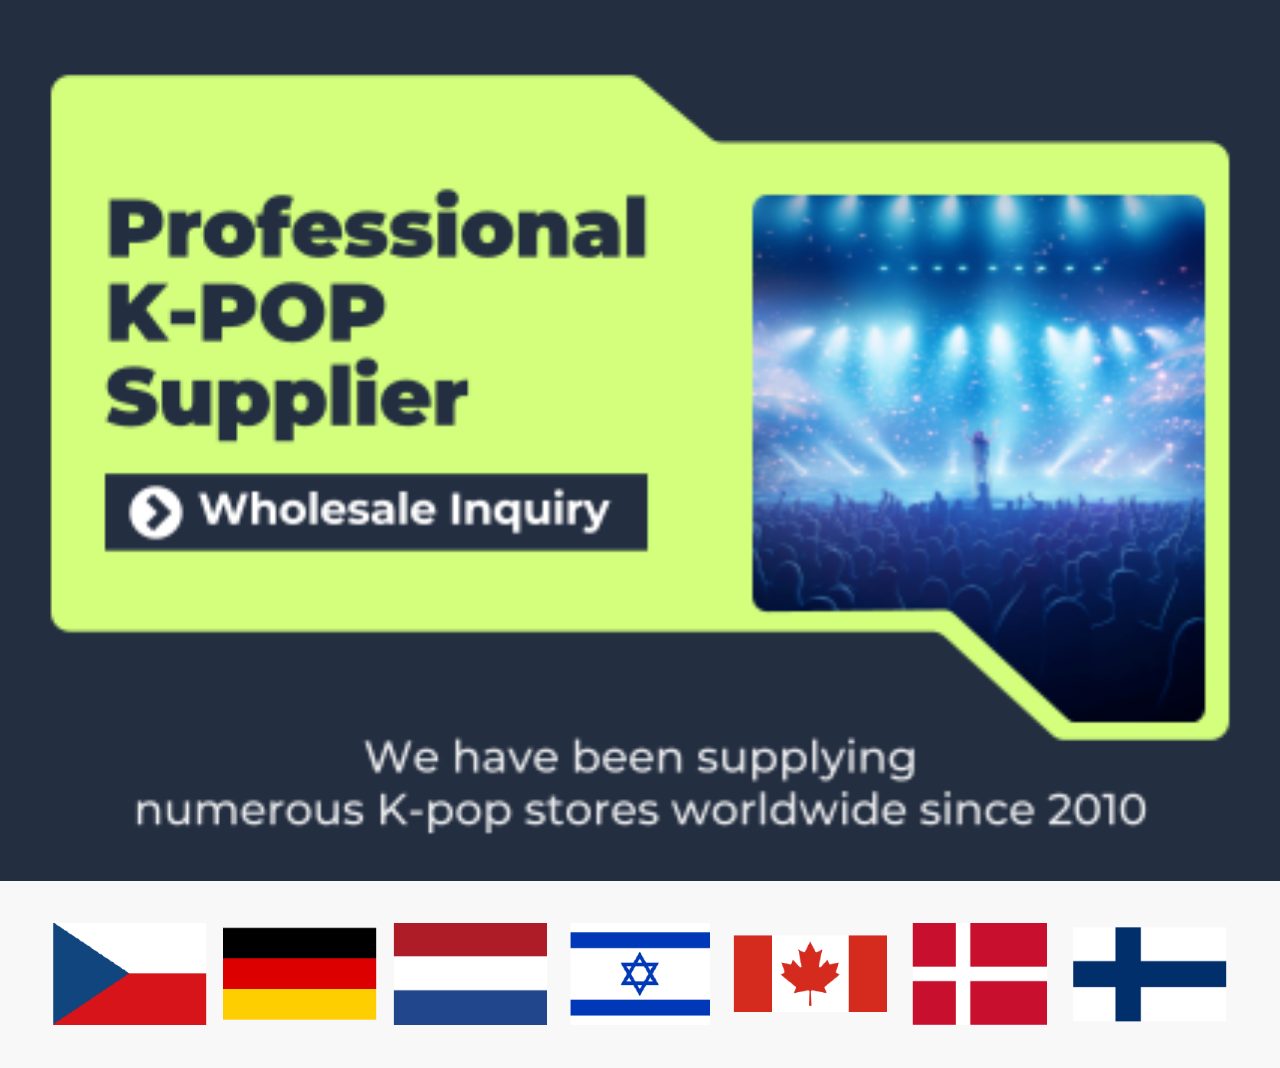
==== index.html @ bdd08265 "test02" ====
<!DOCTYPE html>
<html lang="en">
   <head>
      <meta charset="UTF-8" />
      <meta name="viewport" content="width=device-width, initial-scale=1.0" />
      <title>kpop메인모바일</title>
      <!-- 스타일 -->
      <link rel="stylesheet" href="./CSS/koreapopstore-mobile.css" />
      <!-- 슬라이드 -->
      <link rel="stylesheet" href="./CSS/main_slick.css" />
      <link rel="stylesheet" href="./CSS/main_slider-mobile.css" />
      <!-- 폰트 -->
      <link rel="preconnect" href="https://fonts.googleapis.com" />
      <link rel="preconnect" href="https://fonts.gstatic.com" crossorigin />
      <link
         href="https://fonts.googleapis.com/css2?family=Montserrat:ital,wght@0,100..900;1,100..900&display=swap"
         rel="stylesheet"
      />
      <!-- 폰트어썸 cdn -->
      <link
         rel="stylesheet"
         href="https://cdnjs.cloudflare.com/ajax/libs/font-awesome/6.6.0/css/all.min.css"
      />
   </head>
   <body>
      <div id="contents">
         <div class="main_pro_top">
            <div class="main_pro">
               <a href="https://koreapopstore.com/how-to/wholesale.html"
                  ><img
                     src="./image/MAIN-mobile.png"
                     alt="proffesional K-Pop supplier"
               /></a>
            </div>
         </div>
         <!-- 섹션 02 수출 국가 -->
         <section class="sec-02">
            <div class="container">
               <!-- 네이션 박스 -->
               <ul class="nationBox">
                  <!-- 네이션 리스트 -->
                  <!-- 01 -->
                  <li class="nationList">
                     <img
                        src="./image/nationalFlag/main/USA.png"
                        alt="USA national flag"
                     />
                  </li>
                  <li class="nationList">
                     <img
                        src="./image/nationalFlag/main/CZE.png"
                        alt="Czech Republic national flag"
                     />
                  </li>
                  <li class="nationList">
                     <img
                        src="./image/nationalFlag/main/DEU.png"
                        alt="Germany national flag"
                     />
                  </li>
                  <li class="nationList">
                     <img
                        src="./image/nationalFlag/main/NLD.png"
                        alt="Netherlands national flag"
                     />
                  </li>
                  <li class="nationList">
                     <img
                        src="./image/nationalFlag/main/ISR.png"
                        alt="Israel national flag"
                     />
                  </li>
                  <li class="nationList">
                     <img
                        src="./image/nationalFlag/main/CAN.png"
                        alt="Canada national flag"
                     />
                  </li>
                  <li class="nationList">
                     <img
                        src="./image/nationalFlag/main/DK.png"
                        alt="Denmark national flag"
                     />
                  </li>
                  <!-- 02 -->
                  <li class="nationList">
                     <img
                        src="./image/nationalFlag/main/FIN.png"
                        alt="Finland national flag"
                     />
                  </li>
                  <li class="nationList">
                     <img
                        src="./image/nationalFlag/main/POL.png"
                        alt="Poland national flag"
                     />
                  </li>
                  <li class="nationList">
                     <img
                        src="./image/nationalFlag/main/SWE.png"
                        alt="Sweden national flag"
                     />
                  </li>
                  <li class="nationList">
                     <img
                        src="./image/nationalFlag/main/CHE.png"
                        alt="Switzerland national flag"
                     />
                  </li>
                  <li class="nationList">
                     <img
                        src="./image/nationalFlag/main/QAT.png"
                        alt="Qatar national flag"
                     />
                  </li>
                  <li class="nationList">
                     <img
                        src="./image/nationalFlag/main/ESP.png"
                        alt="Spain national flag"
                     />
                  </li>
                  <li class="nationList">
                     <img
                        src="./image/nationalFlag/plus/PER.png"
                        alt="Peru national flag"
                     />
                  </li>
                  <!-- 03 -->
                  <li class="nationList">
                     <img
                        src="./image/nationalFlag/plus/CHL.png"
                        alt="Chile national flag"
                     />
                  </li>
                  <li class="nationList">
                     <img
                        src="./image/nationalFlag/plus/KHM.png"
                        alt="Cambodia national flag"
                     />
                  </li>
                  <li class="nationList">
                     <img
                        src="./image/nationalFlag/plus/TR.png"
                        alt="Türkiye national flag"
                     />
                  </li>
                  <li class="nationList">
                     <img
                        src="./image/nationalFlag/plus/MEX.png"
                        alt="Mexico national flag"
                     />
                  </li>
                  <li class="nationList">
                     <img
                        src="./image/nationalFlag/plus/TW.png"
                        alt="Taiwan national flag"
                     />
                  </li>
                  <li class="nationList">
                     <img
                        src="./image/nationalFlag/plus/SGP.png"
                        alt="Singapore national flag"
                     />
                  </li>
                  <li class="nationList">
                     <img
                        src="./image/nationalFlag/plus/BRN.png"
                        alt="Brunei Darussalam national flag"
                     />
                  </li>
                  <!-- 04 -->
                  <li class="nationList">
                     <img
                        src="./image/nationalFlag/plus/PHL.png"
                        alt="Philippines national flag"
                     />
                  </li>
                  <li class="nationList">
                     <img
                        src="./image/nationalFlag/plus/VN.png"
                        alt="Vietnam national flag"
                     />
                  </li>
                  <li class="nationList">
                     <img
                        src="./image/nationalFlag/plus/RO.png"
                        alt="Romania national flag"
                     />
                  </li>
                  <li class="nationList">
                     <img
                        src="./image/nationalFlag/plus/GB.png"
                        alt="United Kingdom national flag"
                     />
                  </li>
                  <li class="nationList">
                     <img
                        src="./image/nationalFlag/plus/SAU.png"
                        alt="Saudi Arabia national flag"
                     />
                  </li>
                  <li class="nationList">
                     <img
                        src="./image/nationalFlag/plus/ARE.png"
                        alt="United Arab Emirates national flag"
                     />
                  </li>
                  <li class="nationList">
                     <img
                        src="./image/nationalFlag/plus/HK.png"
                        alt="Hong Kong national flag"
                     />
                  </li>
                  <!-- //네이션 리스트 -->
               </ul>
            </div>
         </section>
      </div>
      <script src="./JS/jquery-1.11.2.min.js"></script>
      <script src="./JS/main_slick.js"></script>
      <script src="./JS/modernizr.custom.js"></script>
      <!-- <script src="./JS/script.js"></script> -->
      <script src="./JS/script.js"></script>
   </body>
</html>
---- CSS/koreapopstore-mobile.css ----
/* 리셋 */
* {
   margin: 0;
   padding: 0;
   font-family: 'Montserrat', serif;
}
*,
*::before,
*::after {
   box-sizing: border-box;
}
a {
   color: inherit;
   text-decoration: none;
   outline: none;
   cursor: pointer;
}
ul,
li {
   list-style: none;
   padding: 0;
   margin: 0;
}
body {
   width: 100%;
}
button {
   all: unset;
   cursor: pointer;
}
/* kpop사이트 기존 */
#contents {
   /* width: 425px; */
   width: 100%;
}
.main_pro_top {
   margin: 0 auto;
}
.main_pro a {
   display: block;
}
.main_pro a img {
   display: block;
   width: 100%;
}

/* 섹션 02 수출 국가 */
.sec-02 {
   width: 100%;
   margin: 0 auto;
   padding: 2rem 0;
   background-color: #f8f8f8;
   text-align: center;
}
.sec-02 .container {
   width: 100%;
   padding: 10px 0;
}
.sec-02-copy {
   margin-bottom: 30px;
   font-size: 0.95em;
   font-weight: 600;
   line-height: 1.5;
   color: #333;
}
.nationBox {
   width: 93%;
   margin: 0 auto;
   text-align: center;
}
.nationList {
   margin: 0 0.5em;
}

/* 화살표 */
.sec-02 .nationBox .slick-arrow {
   display: none;
   position: absolute;
   top: 0px;
   z-index: 999;
   text-indent: -9999px;
   outline: none;
}
.sec-02 .nationBox .slick-arrow.slick-prev {
   display: none;
}
.sec-02 .nationBox .slick-arrow.slick-next {
   display: none;
}
---- CSS/main_slider-mobile.css ----
/* Slider */
.slick-slider {
   position: relative;
   display: block;
   box-sizing: border-box;
}

.slick-list {
   position: relative;
   display: block;
   overflow: hidden;
   margin: 0;
   padding: 0;
}
.slick-list:focus {
   outline: none;
}
.slick-list.dragging {
   cursor: pointer;
   cursor: pointer;
}

.slick-track {
   position: relative;
   top: 0;
   left: 0;
   display: block;
}
.slick-track:before,
.slick-track:after {
   display: table;
   content: '';
}
.slick-track:after {
   clear: both;
}
.slick-loading .slick-track {
   visibility: hidden;
}
.slick-slide {
   display: none;
   float: left;
   height: 100%;
   min-height: 1px;
}
[dir='rtl'] .slick-slide {
   float: right;
}
.slick-slide img {
   display: block;
   width: 100%;
   margin: 0 auto;
}
.slick-slide.slick-loading img {
   display: none;
}
.slick-initialized .slick-slide {
   display: block;
}
.slick-loading .slick-slide {
   visibility: hidden;
}
.slick-vertical .slick-slide {
   display: block;
   height: auto;
   border: 1px solid transparent;
}
.slick-arrow.slick-hidden {
   display: none;
}

.slider {
   width: 100%;
   margin: 0 auto;
   position: relative;
}
.slider-for .slick-slide {
   margin: 0 0;
}
.slider-for {
   width: 1100px;
   margin: 0 auto;
}
.slider-for img {
   width: 100%;
}

.slider-nav .slick-slide {
   cursor: pointer;
   display: inline;
   width: 100%;
   height: auto;
   overflow: hidden;
   margin: 0 10px;
   padding-top: 28px;
}
.slider-nav .slick-slide img {
   opacity: 1;
}
.slick-prev:before,
.slick-next:before {
   color: black;
}

.slider-nav .slick-current {
   z-index: 10000;
   overflow: hidden;
   padding: 0;
   border: 4px solid #fbaf01;
   margin: 0 6px 20px 6px;
}
.slider-nav .slick-current img {
   display: block;
   opacity: 1;
}
.slider_img .slider_img_photo {
   width: 367px;
   height: auto;
   overflow: hidden;
}
.slider_img .slider_img_photo img {
   width: 100%;
   height: auto;
}
.slider_txt {
   float: right;
   width: 620px;
   margin-top: 80px;
}
.slider_txt .b_title {
   font-size: 19px;
   font-weight: 600;
   line-height: 140%;
   letter-spacing: 1.2em;
   margin-bottom: 36px;
   font-family: 'NanumSquare';
}

.slider_search {
   position: relative;
   width: 1100px;
   margin: 0 auto;
   z-index: 1000;
}
.slider_search_in {
   position: absolute;
   top: 0;
   right: 0;
   margin-bottom: 70px;
}
.slider_search .search_btn a {
   display: inline-block;
   background: #525b63;
   border: none;
   color: #fff !important;
   padding: 0 12px;
   height: 32px;
   line-height: 32px !important;
   font-size: 14px;
   font-weight: 600;
   vertical-align: middle;
}
.slider_search select::-ms-expand {
   display: none;
}
.slider_search .selecth {
   width: 120px;
   margin-right: 6px;
}

.slider_txt h2 {
   font-size: 38px;
   line-height: 110%;
   font-family: 'NanumSquareB';
   margin-bottom: 8px;
   word-break: keep-all;
}
.slider_txt .s_title {
   font-size: 25px;
   color: #a7844e;
   line-height: 120%;
   margin-bottom: 30px;
   letter-spacing: -0.06em;
}
.slider_txt .txt {
   overflow: hidden;
   margin-top: 20px;
   margin-bottom: 40px;
}
.slider_txt .btn a {
   display: inline-block;
   background: #fff;
   border: none;
   color: #000 !important;
   padding: 0 32px;
   height: 28px;
   line-height: 28px !important;
   font-size: 13px;
   font-weight: 600;
   vertical-align: middle;
   border: 1px solid #d8d8d8;
}

.txt_fl {
   float: left;
   width: 75px;
   font-size: 14px;
   font-weight: 600;
   line-height: 170%;
}
.txt_fr {
   float: left;
   width: 550px;
   font-size: 14px;
   line-height: 170%;
   color: #555555;
}

/* Arrows */
/* 삭제 */

/* Dots */
/* 삭제 */

/* 반응형 */
/* 삭제 */
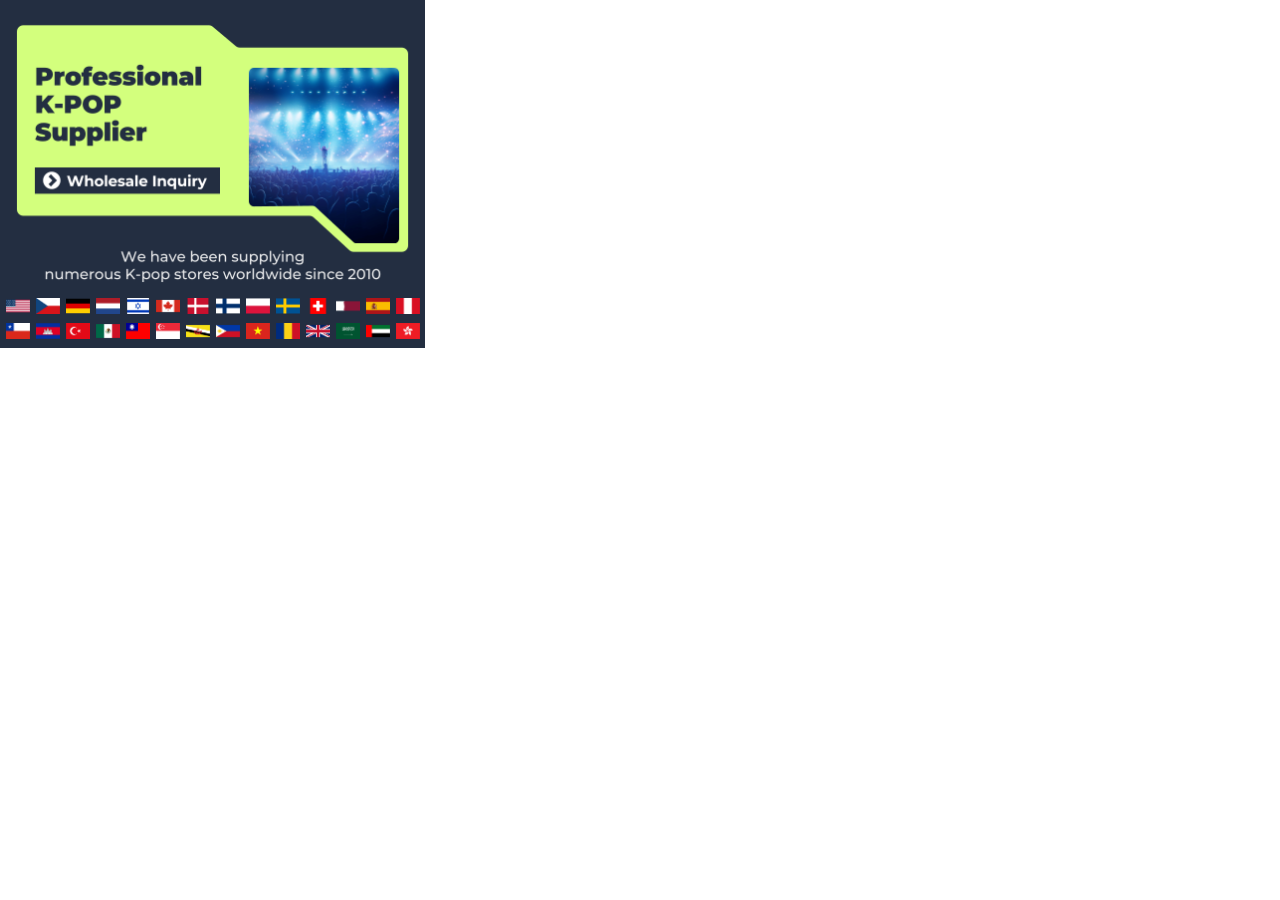
==== commit 93a9b31a: "test03" ====
--- a/index.html
+++ b/index.html
@@ -7,8 +7,8 @@
       <!-- 스타일 -->
       <link rel="stylesheet" href="./CSS/koreapopstore-mobile.css" />
       <!-- 슬라이드 -->
-      <link rel="stylesheet" href="./CSS/main_slick.css" />
-      <link rel="stylesheet" href="./CSS/main_slider-mobile.css" />
+      <!-- <link rel="stylesheet" href="./CSS/main_slick.css" />
+      <link rel="stylesheet" href="./CSS/main_slider-mobile.css" /> -->
       <!-- 폰트 -->
       <link rel="preconnect" href="https://fonts.googleapis.com" />
       <link rel="preconnect" href="https://fonts.gstatic.com" crossorigin />
@@ -24,22 +24,24 @@
    </head>
    <body>
       <div id="contents">
-         <div class="main_pro_top">
-            <div class="main_pro">
-               <a href="https://koreapopstore.com/how-to/wholesale.html"
+         <div class="main_visual_top">
+            <div class="main_visual">
+               <a href="https://m.koreapopstore.com/how-to/wholesale.html"
                   ><img
-                     src="./image/MAIN-mobile.png"
+                     src="./image/MAIN-mobile4.png"
                      alt="proffesional K-Pop supplier"
                /></a>
             </div>
          </div>
+
          <!-- 섹션 02 수출 국가 -->
          <section class="sec-02">
+            <!-- <div class="container"> -->
+            <!-- 네이션 박스 -->
             <div class="container">
-               <!-- 네이션 박스 -->
+               <!-- 네이션 리스트 -->
+               <!-- 01 --><!-- 02 -->
                <ul class="nationBox">
-                  <!-- 네이션 리스트 -->
-                  <!-- 01 -->
                   <li class="nationList">
                      <img
                         src="./image/nationalFlag/main/USA.png"
@@ -82,7 +84,7 @@
                         alt="Denmark national flag"
                      />
                   </li>
-                  <!-- 02 -->
+                  <!-- <ul class="nationBox"> -->
                   <li class="nationList">
                      <img
                         src="./image/nationalFlag/main/FIN.png"
@@ -125,7 +127,10 @@
                         alt="Peru national flag"
                      />
                   </li>
-                  <!-- 03 -->
+                  <!-- </ul> -->
+               </ul>
+               <!-- 03 --><!-- 04 -->
+               <ul class="nationBox">
                   <li class="nationList">
                      <img
                         src="./image/nationalFlag/plus/CHL.png"
@@ -168,7 +173,7 @@
                         alt="Brunei Darussalam national flag"
                      />
                   </li>
-                  <!-- 04 -->
+                  <!-- <ul class="nationBox"> -->
                   <li class="nationList">
                      <img
                         src="./image/nationalFlag/plus/PHL.png"
@@ -211,15 +216,17 @@
                         alt="Hong Kong national flag"
                      />
                   </li>
-                  <!-- //네이션 리스트 -->
+                  <!-- </ul> -->
                </ul>
+
+               <!-- //네이션 리스트 -->
             </div>
+            <!-- </div> -->
          </section>
       </div>
-      <script src="./JS/jquery-1.11.2.min.js"></script>
+      <!-- <script src="./JS/jquery-1.11.2.min.js"></script>
       <script src="./JS/main_slick.js"></script>
       <script src="./JS/modernizr.custom.js"></script>
-      <!-- <script src="./JS/script.js"></script> -->
-      <script src="./JS/script.js"></script>
+      <script src="./JS/script.js"></script> -->
    </body>
 </html>
--- a/CSS/koreapopstore-mobile.css
+++ b/CSS/koreapopstore-mobile.css
@@ -28,62 +28,50 @@
    all: unset;
    cursor: pointer;
 }
-/* kpop사이트 기존 */
+/* 링크 이미지 */
 #contents {
-   /* width: 425px; */
+   width: 425px;
+}
+.main_visual {
    width: 100%;
 }
-.main_pro_top {
-   margin: 0 auto;
-}
-.main_pro a {
+.main_visual a {
    display: block;
 }
-.main_pro a img {
+.main_visual a img {
    display: block;
    width: 100%;
 }
-
-/* 섹션 02 수출 국가 */
+/* 국기 영역 수정 추가 */
 .sec-02 {
    width: 100%;
-   margin: 0 auto;
-   padding: 2rem 0;
-   background-color: #f8f8f8;
-   text-align: center;
+   margin-bottom: 25px;
 }
 .sec-02 .container {
    width: 100%;
-   padding: 10px 0;
+
+   padding: 5px;
+   display: flex;
+   flex-direction: column;
+   justify-content: center;
+   align-items: center;
+   background: #232e41;
 }
-.sec-02-copy {
-   margin-bottom: 30px;
-   font-size: 0.95em;
-   font-weight: 600;
-   line-height: 1.5;
-   color: #333;
+.sec-02 .nationBox {
+   width: 100%;
+   margin: 0 auto;
+   display: flex;
+   justify-content: center;
+   align-items: center;
 }
-.nationBox {
-   width: 93%;
-   margin: 0 auto;
-   text-align: center;
-}
-.nationList {
-   margin: 0 0.5em;
+.sec-02 .nationBox:nth-child(2) {
+   margin-top: 5px;
 }
 
-/* 화살표 */
-.sec-02 .nationBox .slick-arrow {
-   display: none;
-   position: absolute;
-   top: 0px;
-   z-index: 999;
-   text-indent: -9999px;
-   outline: none;
+.nationList {
+   margin: 0 3px;
 }
-.sec-02 .nationBox .slick-arrow.slick-prev {
-   display: none;
+.nationList img {
+   width: 24px;
+   /* display: block; */
 }
-.sec-02 .nationBox .slick-arrow.slick-next {
-   display: none;
-}
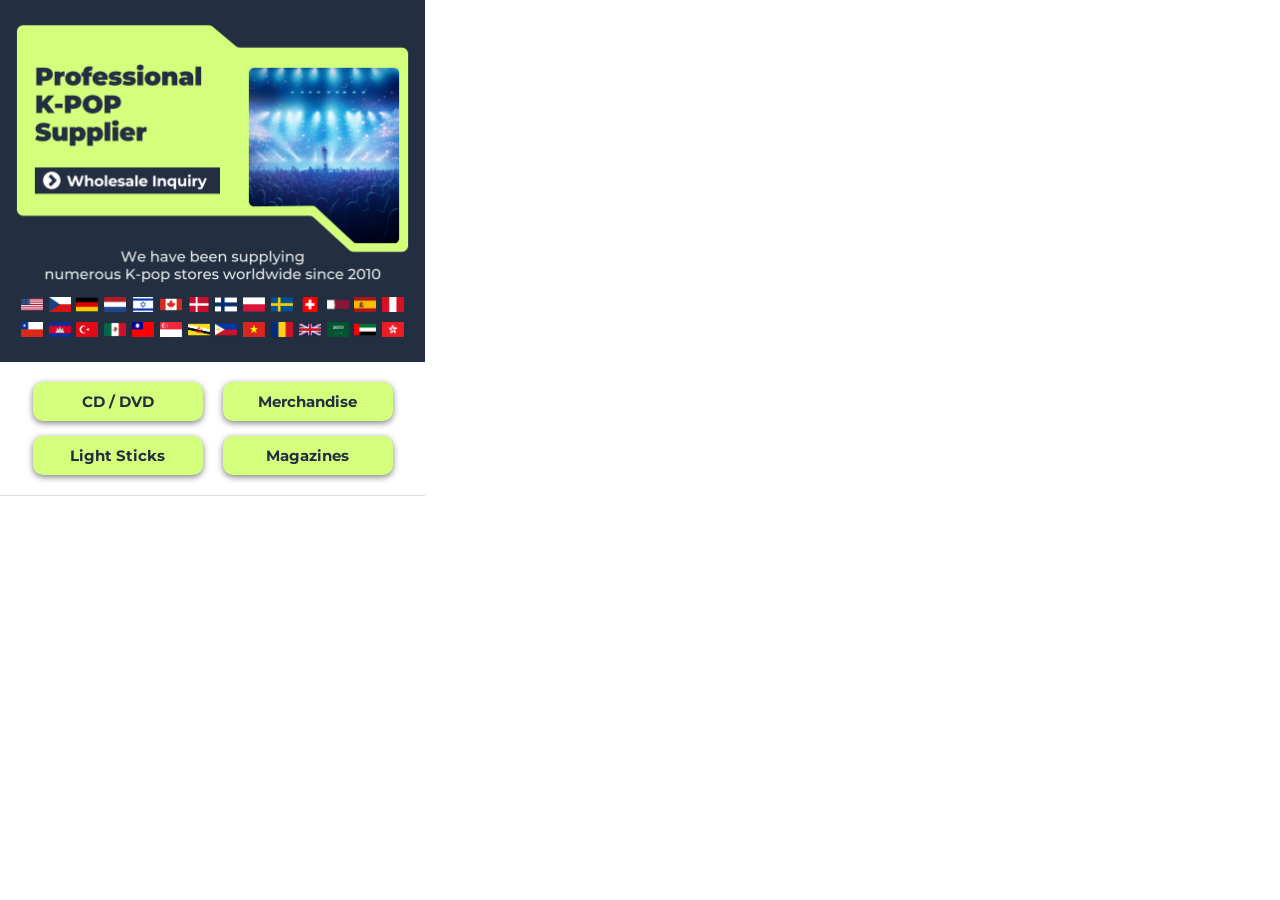
==== commit e793f459: "test05" ====
--- a/index.html
+++ b/index.html
@@ -33,7 +33,6 @@
                /></a>
             </div>
          </div>
-
          <!-- 섹션 02 수출 국가 -->
          <section class="sec-02">
             <!-- <div class="container"> -->
@@ -223,6 +222,19 @@
             </div>
             <!-- </div> -->
          </section>
+         <!-- 섹션 03 카테고리 -->
+         <section class="sec-03">
+            <div class="quickMobile">
+               <div class="category">
+                  <a>CD / DVD</a>
+                  <a>Merchandise</a>
+               </div>
+               <div class="category">
+                  <a>Light Sticks</a>
+                  <a>Magazines</a>
+               </div>
+            </div>
+         </section>
       </div>
       <!-- <script src="./JS/jquery-1.11.2.min.js"></script>
       <script src="./JS/main_slick.js"></script>
--- a/CSS/koreapopstore-mobile.css
+++ b/CSS/koreapopstore-mobile.css
@@ -32,8 +32,9 @@
 #contents {
    width: 425px;
 }
+
 .main_visual {
-   width: 100%;
+   /* width: 100%; */
 }
 .main_visual a {
    display: block;
@@ -41,16 +42,17 @@
 .main_visual a img {
    display: block;
    width: 100%;
+   margin-bottom: -1px;
 }
+/* 섹션 02 */
 /* 국기 영역 수정 추가 */
 .sec-02 {
    width: 100%;
-   margin-bottom: 25px;
+   margin-bottom: 20px;
 }
 .sec-02 .container {
    width: 100%;
-
-   padding: 5px;
+   padding: 5px 0 20px;
    display: flex;
    flex-direction: column;
    justify-content: center;
@@ -58,20 +60,55 @@
    background: #232e41;
 }
 .sec-02 .nationBox {
-   width: 100%;
-   margin: 0 auto;
+   width: 91%;
    display: flex;
    justify-content: center;
    align-items: center;
+   gap: 1.5%;
 }
 .sec-02 .nationBox:nth-child(2) {
    margin-top: 5px;
 }
-
 .nationList {
-   margin: 0 3px;
+   height: 20px;
 }
 .nationList img {
-   width: 24px;
-   /* display: block; */
+   width: 22px;
 }
+/* 섹션 03 */
+.sec-03 {
+   width: 100%;
+   padding-bottom: 20px;
+   border-bottom: 1px solid #ddd;
+}
+.sec-03 .quickMobile {
+   width: 100%;
+   display: flex;
+   flex-direction: column;
+   justify-content: center;
+   align-items: center;
+}
+.sec-03 .category {
+   width: 100%;
+   display: flex;
+   justify-content: center;
+   align-items: center;
+   text-align: center;
+}
+.sec-03 .category:first-child {
+   margin-bottom: 15px;
+}
+.sec-03 .category > a {
+   font-size: 15px;
+   font-weight: 700;
+
+   color: #232e41;
+   display: block;
+   width: 40%;
+
+   background-color: #d3ff7d;
+   padding: 10px;
+   margin: 0 10px;
+   box-shadow: 0px 2px 6px 0px rgba(0, 0, 0, 0.5);
+   border-radius: 10px;
+}
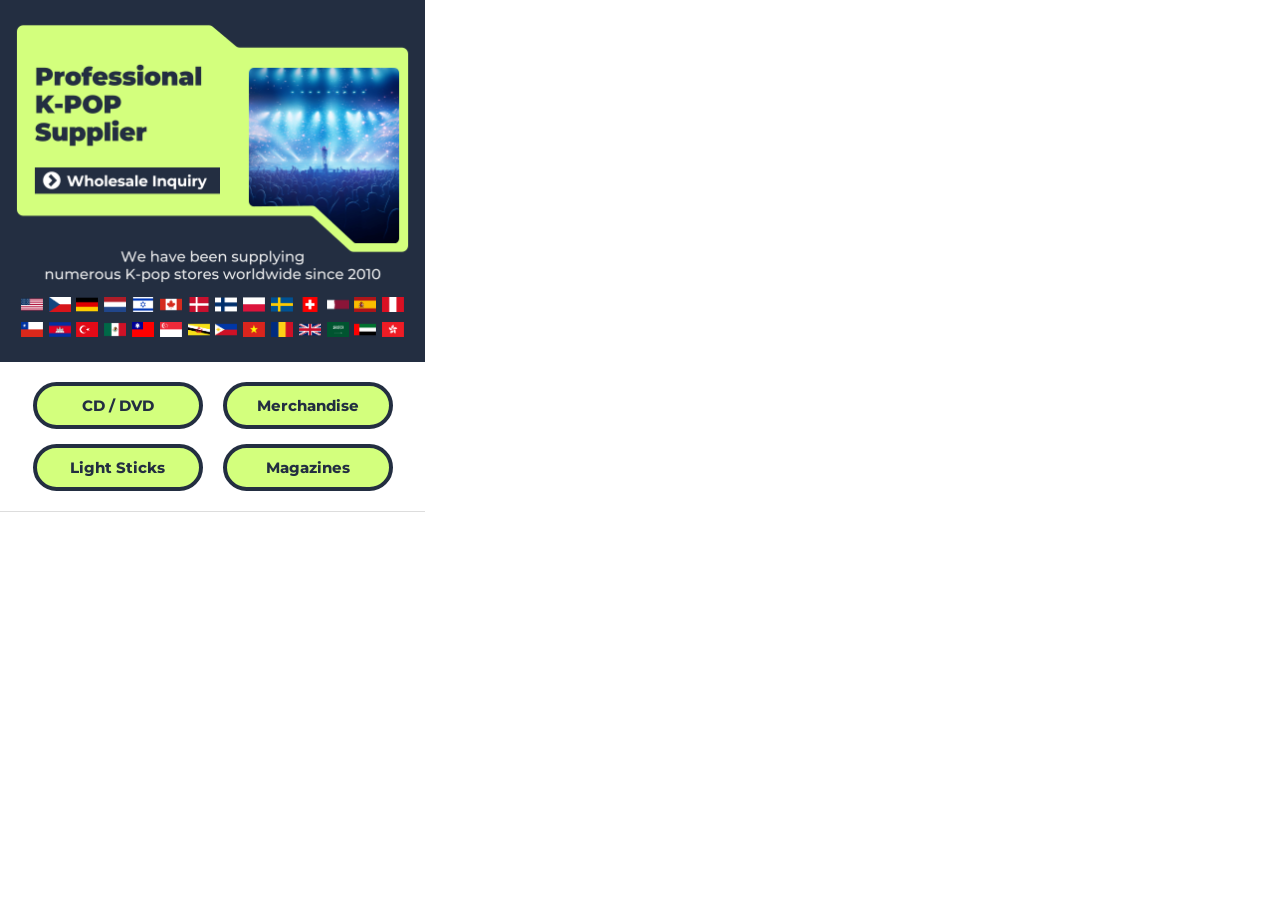
==== commit b00e0f48: "test06" ====
--- a/index.html
+++ b/index.html
@@ -226,12 +226,22 @@
          <section class="sec-03">
             <div class="quickMobile">
                <div class="category">
-                  <a>CD / DVD</a>
-                  <a>Merchandise</a>
+                  <a href="https://m.koreapopstore.com/category/cddvd/42/"
+                     >CD / DVD</a
+                  >
+                  <a
+                     href="https://m.koreapopstore.com/category/merchandise/125/"
+                     >Merchandise</a
+                  >
                </div>
                <div class="category">
-                  <a>Light Sticks</a>
-                  <a>Magazines</a>
+                  <a
+                     href="https://m.koreapopstore.com/category/light-sticks/352/"
+                     >Light Sticks</a
+                  >
+                  <a href="https://m.koreapopstore.com/category/magazines/353/"
+                     >Magazines</a
+                  >
                </div>
             </div>
          </section>
--- a/CSS/koreapopstore-mobile.css
+++ b/CSS/koreapopstore-mobile.css
@@ -100,15 +100,17 @@
 }
 .sec-03 .category > a {
    font-size: 15px;
-   font-weight: 700;
-
+   font-weight: 750;
+   /* color: #232e41; */
    color: #232e41;
    display: block;
    width: 40%;
 
+   /* background-color: #d3ff7d; */
    background-color: #d3ff7d;
    padding: 10px;
    margin: 0 10px;
-   box-shadow: 0px 2px 6px 0px rgba(0, 0, 0, 0.5);
-   border-radius: 10px;
+   /* box-shadow: 0px 2px 6px 0px rgba(0, 0, 0, 0.2); */
+   border-radius: 30px;
+   border: 4.5px solid #232e41;
 }
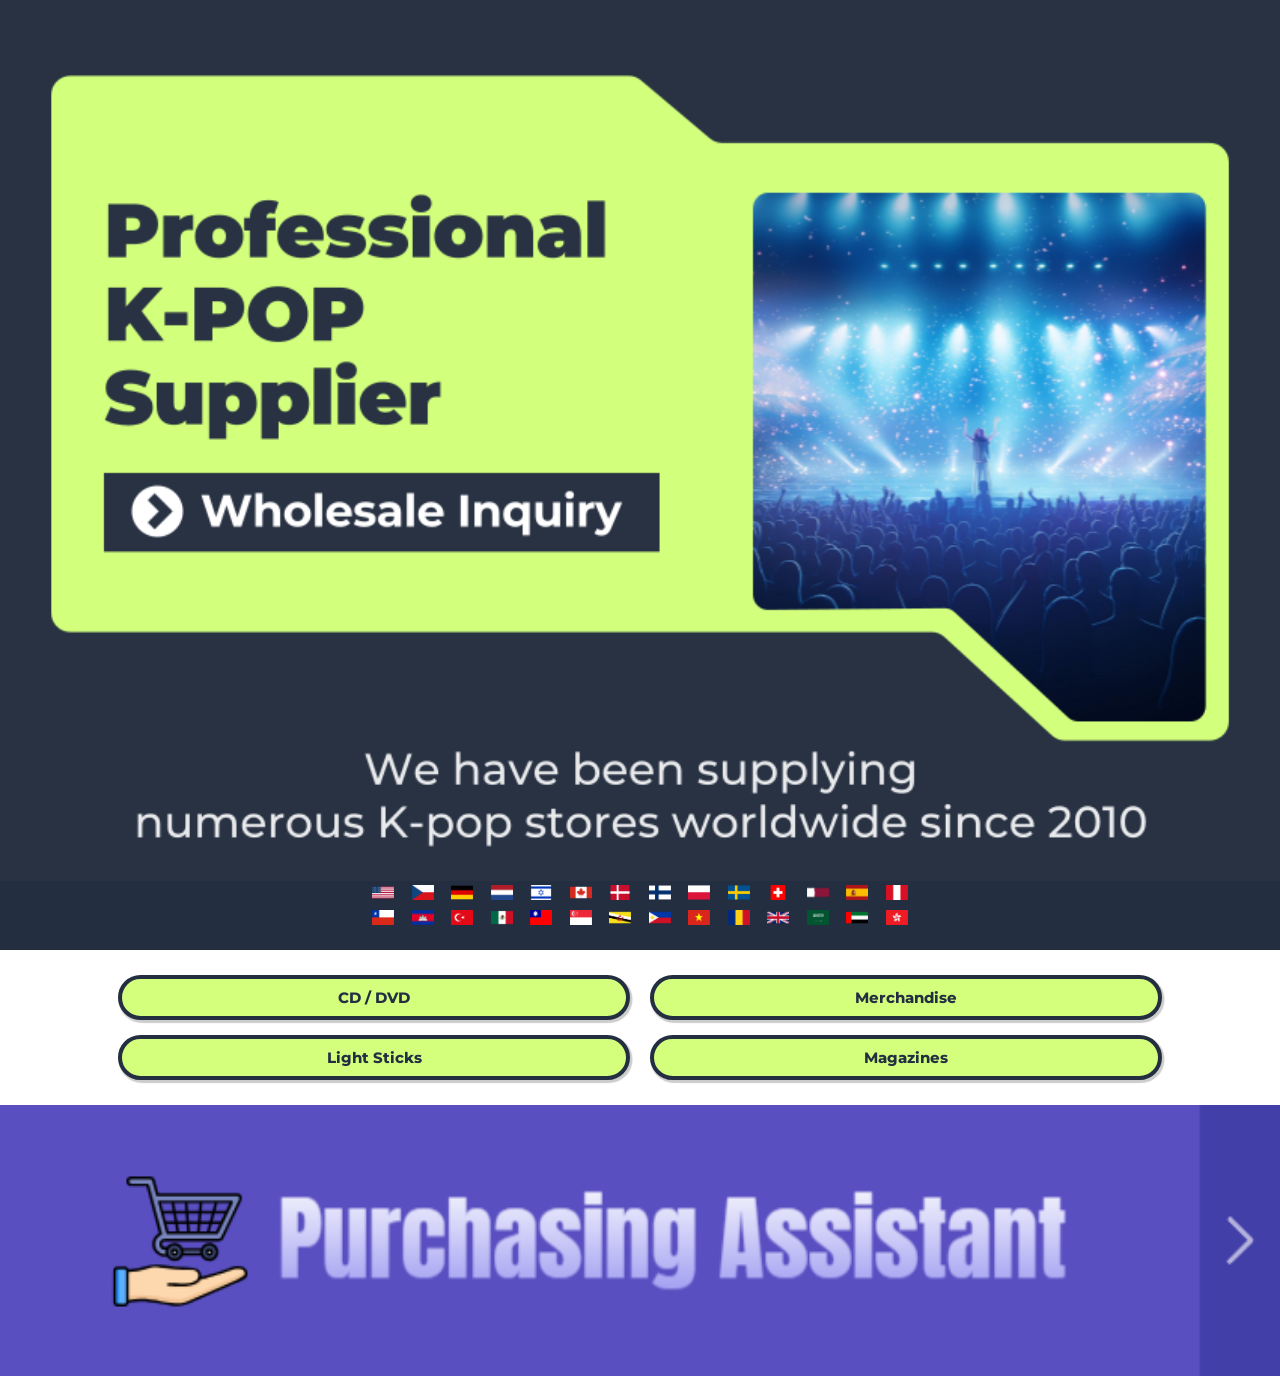
==== commit 34368f9e: "test07" ====
--- a/index.html
+++ b/index.html
@@ -28,7 +28,7 @@
             <div class="main_visual">
                <a href="https://m.koreapopstore.com/how-to/wholesale.html"
                   ><img
-                     src="./image/MAIN-mobile4.png"
+                     src="./image/MAIN-mobile5.webp"
                      alt="proffesional K-Pop supplier"
                /></a>
             </div>
@@ -245,6 +245,19 @@
                </div>
             </div>
          </section>
+         <!-- //섹션 03 카테고리 -->
+         <!-- 섹션04 배너 -->
+         <section class="sec-04">
+            <div class="banner">
+               <a
+                  href="https://m.koreapopstore.com/board/free/write.html?board_no=2"
+                  ><img
+                     src="./image/bannerPA-m.png"
+                     alt="purchasing assistant quick link"
+               /></a>
+            </div>
+         </section>
+         <!-- //섹션04 배너 -->
       </div>
       <!-- <script src="./JS/jquery-1.11.2.min.js"></script>
       <script src="./JS/main_slick.js"></script>
--- a/CSS/koreapopstore-mobile.css
+++ b/CSS/koreapopstore-mobile.css
@@ -28,13 +28,14 @@
    all: unset;
    cursor: pointer;
 }
-/* 링크 이미지 */
+
+/* kpop사이트 기존 */
 #contents {
-   width: 425px;
+   /* width: 425px; */
+   width: 100%;
 }
-
-.main_visual {
-   /* width: 100%; */
+.main_visual_top {
+   margin: 0 auto;
 }
 .main_visual a {
    display: block;
@@ -44,11 +45,11 @@
    width: 100%;
    margin-bottom: -1px;
 }
-/* 섹션 02 */
+
 /* 국기 영역 수정 추가 */
 .sec-02 {
    width: 100%;
-   margin-bottom: 20px;
+   margin-bottom: 25px;
 }
 .sec-02 .container {
    width: 100%;
@@ -75,11 +76,11 @@
 .nationList img {
    width: 22px;
 }
+
 /* 섹션 03 */
 .sec-03 {
    width: 100%;
-   padding-bottom: 20px;
-   border-bottom: 1px solid #ddd;
+   padding-bottom: 25px;
 }
 .sec-03 .quickMobile {
    width: 100%;
@@ -101,16 +102,30 @@
 .sec-03 .category > a {
    font-size: 15px;
    font-weight: 750;
-   /* color: #232e41; */
    color: #232e41;
    display: block;
    width: 40%;
-
-   /* background-color: #d3ff7d; */
    background-color: #d3ff7d;
-   padding: 10px;
+   padding: 9px;
    margin: 0 10px;
-   /* box-shadow: 0px 2px 6px 0px rgba(0, 0, 0, 0.2); */
    border-radius: 30px;
    border: 4.5px solid #232e41;
+   box-shadow: 1.5px 2px 1px 1px rgba(0, 0, 0, 0.2);
 }
+
+/* 섹션 04 */
+
+.sec-04 {
+   width: 100%;
+   background-color: tomato;
+}
+.sec-04 .banner {
+   width: 100%;
+}
+.sec-04 .banner a {
+   display: block;
+}
+.sec-04 .banner a img {
+   display: block;
+   width: 100%;
+}
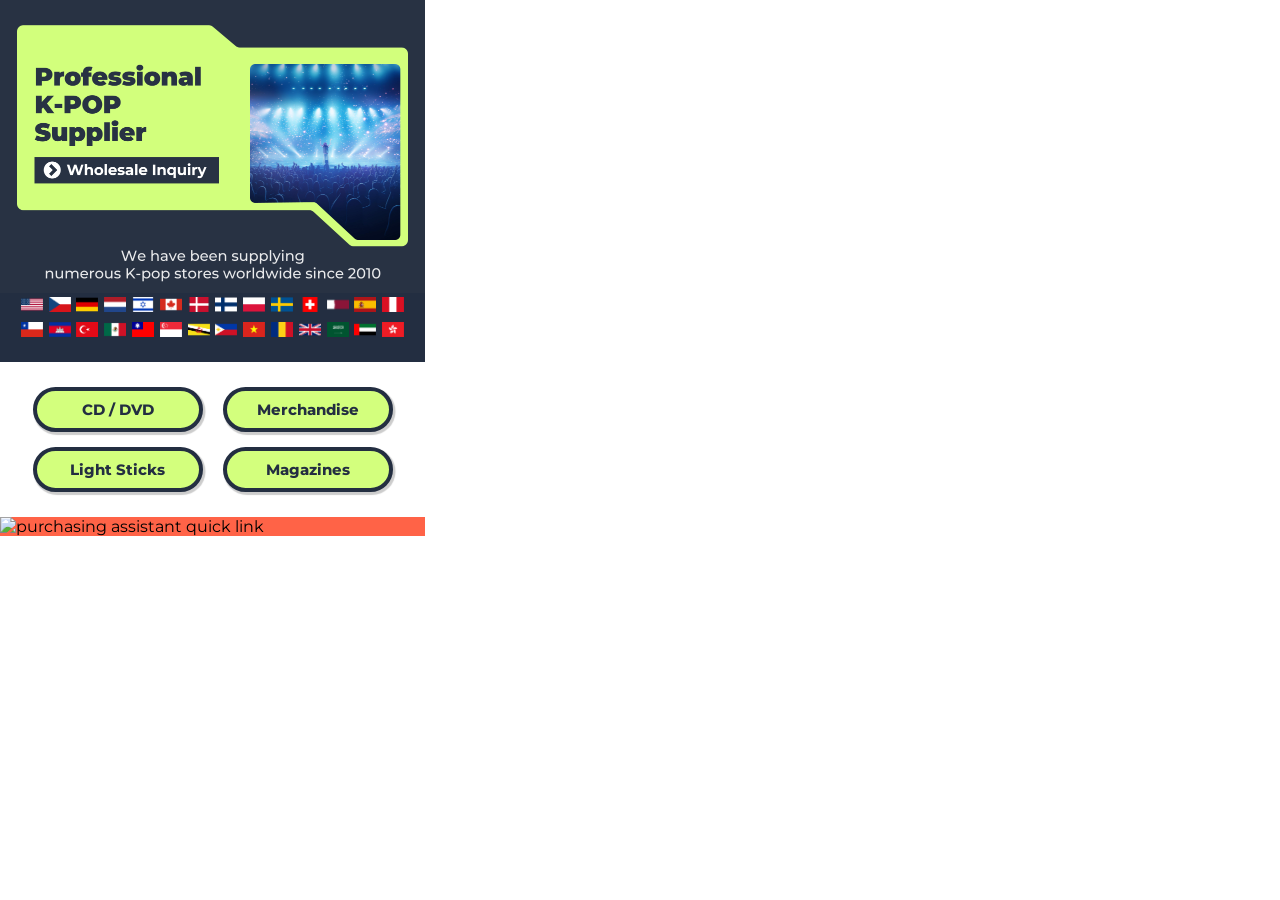
==== commit 8f6a3f50: "test09" ====
--- a/index.html
+++ b/index.html
@@ -252,7 +252,7 @@
                <a
                   href="https://m.koreapopstore.com/board/free/write.html?board_no=2"
                   ><img
-                     src="./image/bannerPA-m.png"
+                     src="./image/bannerPA-m3.png"
                      alt="purchasing assistant quick link"
                /></a>
             </div>
--- a/CSS/koreapopstore-mobile.css
+++ b/CSS/koreapopstore-mobile.css
@@ -31,8 +31,8 @@
 
 /* kpop사이트 기존 */
 #contents {
-   /* width: 425px; */
-   width: 100%;
+   width: 425px;
+   /* width: 100%; */
 }
 .main_visual_top {
    margin: 0 auto;
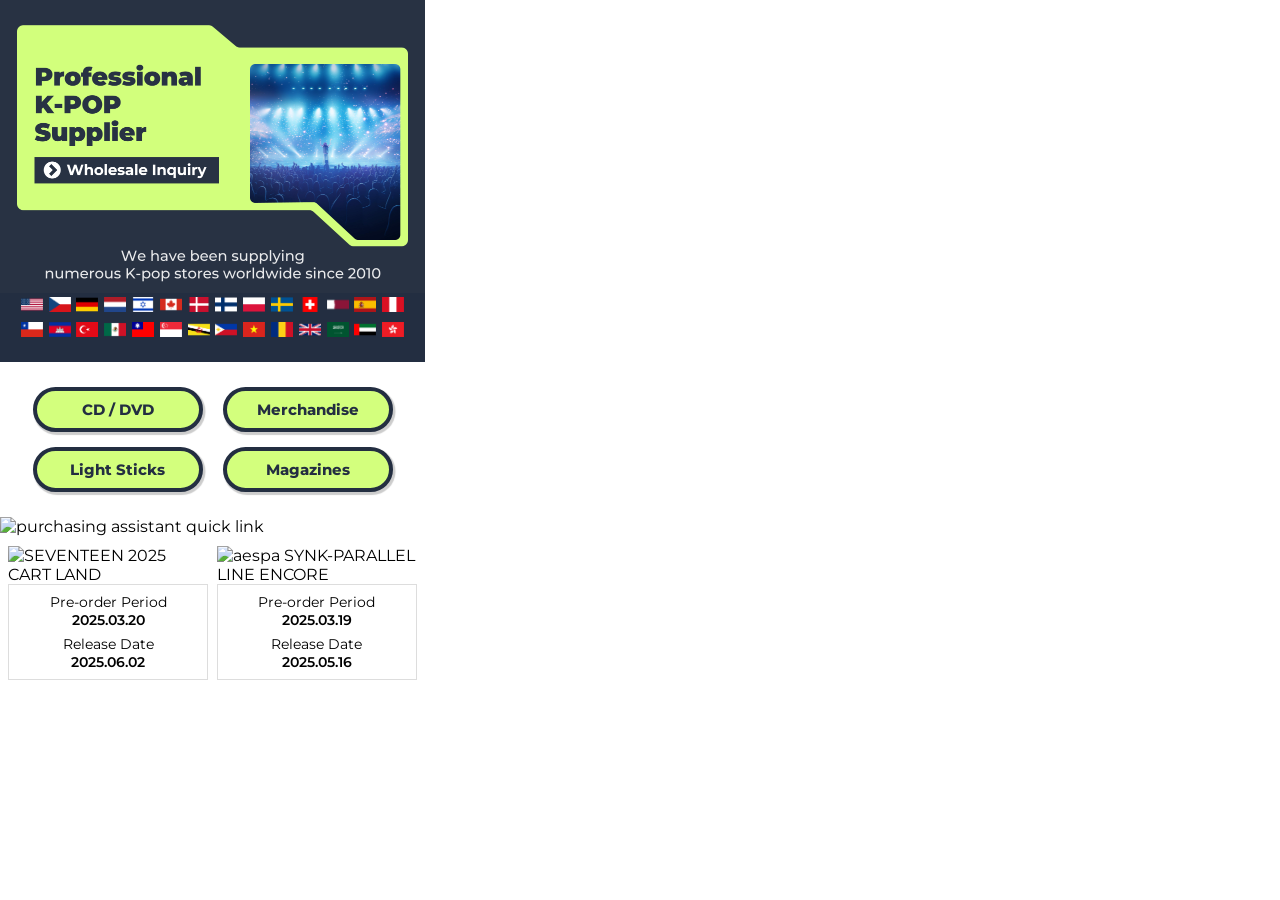
==== commit 191a4e07: "test13" ====
--- a/index.html
+++ b/index.html
@@ -249,12 +249,48 @@
          <!-- 섹션04 배너 -->
          <section class="sec-04">
             <div class="banner">
-               <a
-                  href="https://m.koreapopstore.com/board/free/write.html?board_no=2"
+               <a href="#"
                   ><img
-                     src="./image/bannerPA-m3.png"
+                     src="./image/bannerPA-m2.webp"
                      alt="purchasing assistant quick link"
-               /></a>
+                  />
+               </a>
+            </div>
+            <div class="banner-two">
+               <div class="ctts">
+                  <a
+                     href="https://m.koreapopstore.com/product/search.html?banner_action=&keyword=2025+CARAT+LAND"
+                     ><img
+                        src="./image/seventeenCartLand-m.webp"
+                        alt="SEVENTEEN 2025 CART LAND"
+                     />
+                     <div class="info">
+                        <div>
+                           Pre-order Period <br /><span>2025.03.20</span>
+                        </div>
+                        <div>Release Date <br /><span>2025.06.02</span></div>
+                     </div>
+                  </a>
+               </div>
+               <div class="ctts">
+                  <a
+                     href="https://m.koreapopstore.com/product/search.html?banner_action=&keyword=PARALLEL+LINE"
+                     ><img
+                        src="./image/aespa-m.webp"
+                        alt="aespa SYNK-PARALLEL LINE ENCORE"
+                     />
+                     <div class="info">
+                        <div>
+                           Pre-order Period <br />
+                           <span>2025.03.19</span>
+                        </div>
+                        <div>
+                           Release Date <br />
+                           <span>2025.05.16</span>
+                        </div>
+                     </div>
+                  </a>
+               </div>
             </div>
          </section>
          <!-- //섹션04 배너 -->
--- a/CSS/koreapopstore-mobile.css
+++ b/CSS/koreapopstore-mobile.css
@@ -113,11 +113,9 @@
    box-shadow: 1.5px 2px 1px 1px rgba(0, 0, 0, 0.2);
 }
 
-/* 섹션 04 */
-
+/* 섹션 04 배너 */
 .sec-04 {
    width: 100%;
-   background-color: tomato;
 }
 .sec-04 .banner {
    width: 100%;
@@ -129,3 +127,31 @@
    display: block;
    width: 100%;
 }
+
+.sec-04 .banner-two {
+   margin-top: 10px;
+   display: flex;
+   justify-content: space-evenly;
+   align-items: center;
+}
+.sec-04 .banner-two .ctts a {
+   display: block;
+}
+.sec-04 .banner-two .ctts img {
+   width: 200px;
+   display: block;
+}
+.sec-04 .banner-two .ctts .info {
+   text-align: center;
+   padding: 5px 0;
+   font-size: 14px;
+   border: 1px solid #ddd;
+}
+.sec-04 .banner-two .ctts .info > div {
+   padding: 3px 0;
+   line-height: 1.3;
+}
+.sec-04 .banner-two .ctts .info span {
+   display: inline-block;
+   font-weight: 600;
+}
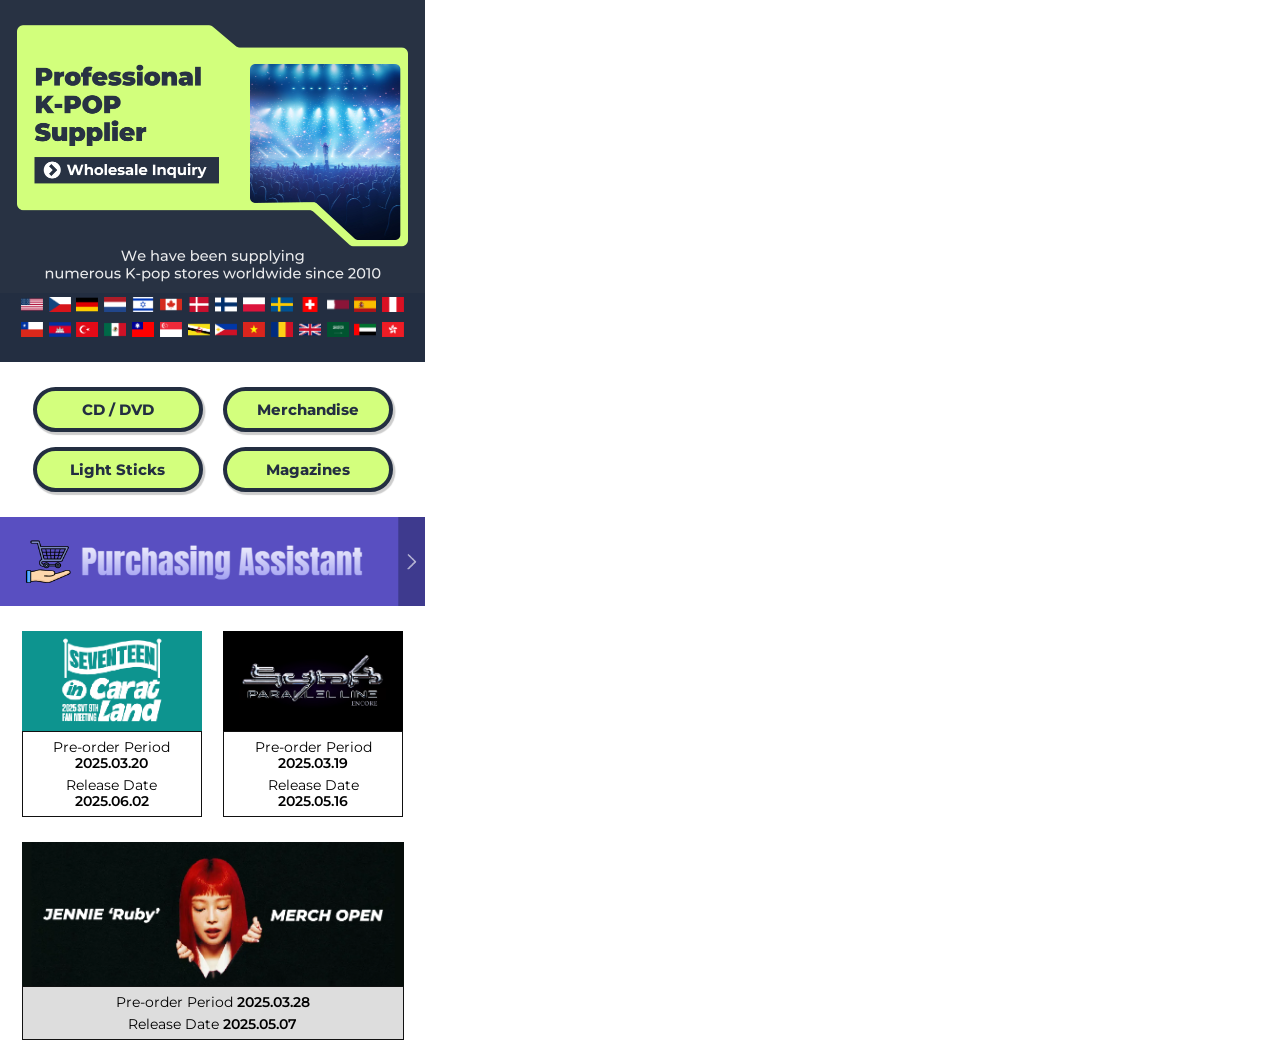
==== commit 13a06a42: "test16" ====
--- a/index.html
+++ b/index.html
@@ -248,15 +248,15 @@
          <!-- //섹션 03 카테고리 -->
          <!-- 섹션04 배너 -->
          <section class="sec-04">
-            <div class="banner">
+            <div class="banner banner-fix" style="margin-bottom: 25px">
                <a href="#"
                   ><img
-                     src="./image/bannerPA-m2.webp"
+                     src="./image/bannerPA-m3.png"
                      alt="purchasing assistant quick link"
                   />
                </a>
             </div>
-            <div class="banner-two">
+            <div class="banner banner-two">
                <div class="ctts">
                   <a
                      href="https://m.koreapopstore.com/product/search.html?banner_action=&keyword=2025+CARAT+LAND"
@@ -266,15 +266,16 @@
                      />
                      <div class="info">
                         <div>
-                           Pre-order Period <br /><span>2025.03.20</span>
+                           Pre-order Period<br />
+                           <span>2025.03.20</span>
                         </div>
-                        <div>Release Date <br /><span>2025.06.02</span></div>
+                        <div>Release Date<br /><span>2025.06.02</span></div>
                      </div>
                   </a>
                </div>
                <div class="ctts">
                   <a
-                     href="https://m.koreapopstore.com/product/search.html?banner_action=&keyword=PARALLEL+LINE"
+                     href="https://m.koreapopstore.com/product/search.html?banner_action=&keyword=%5BShip+From+16th%2FMAY%5D+%5Baespa%5D+SYNK%EF%BC%9APARALLEL+LINE"
                      ><img
                         src="./image/aespa-m.webp"
                         alt="aespa SYNK-PARALLEL LINE ENCORE"
@@ -292,7 +293,17 @@
                   </a>
                </div>
             </div>
+            <div class="banner banner-one">
+               <a href="#">
+                  <img src="./image/jennyRuby.webp" alt="JENNIE RUBY" />
+                  <div class="info">
+                     <div>Pre-order Period <span>2025.03.28</span></div>
+                     <div>Release Date <span>2025.05.07</span></div>
+                  </div>
+               </a>
+            </div>
          </section>
+
          <!-- //섹션04 배너 -->
       </div>
       <!-- <script src="./JS/jquery-1.11.2.min.js"></script>
--- a/CSS/koreapopstore-mobile.css
+++ b/CSS/koreapopstore-mobile.css
@@ -117,17 +117,33 @@
 .sec-04 {
    width: 100%;
 }
+/* 배너 공통 */
 .sec-04 .banner {
    width: 100%;
 }
 .sec-04 .banner a {
    display: block;
+   text-decoration-line: none;
 }
 .sec-04 .banner a img {
    display: block;
    width: 100%;
 }
-
+/* 배너 한 개 */
+.sec-04 .banner-one {
+   margin-top: 25px;
+   display: flex;
+   justify-content: center;
+   align-items: center;
+   /* text-align: center; */
+}
+.sec-04 .banner-one a img {
+   width: 382px;
+}
+.sec-04 .banner-one a .info {
+   background-color: #ddd;
+}
+/* 배너 두 개 */
 .sec-04 .banner-two {
    margin-top: 10px;
    display: flex;
@@ -135,23 +151,22 @@
    align-items: center;
 }
 .sec-04 .banner-two .ctts a {
-   display: block;
 }
 .sec-04 .banner-two .ctts img {
-   width: 200px;
-   display: block;
+   width: 180px;
 }
-.sec-04 .banner-two .ctts .info {
+/* (배너 공통) */
+.sec-04 .banner .info {
    text-align: center;
-   padding: 5px 0;
-   font-size: 14px;
-   border: 1px solid #ddd;
+   padding: 4px 0;
+   font-size: 13.5px;
+   border: 0.5px solid #111;
 }
-.sec-04 .banner-two .ctts .info > div {
+.sec-04 .banner .info > div {
    padding: 3px 0;
-   line-height: 1.3;
+   line-height: 1.2;
 }
-.sec-04 .banner-two .ctts .info span {
+.sec-04 .banner .info span {
    display: inline-block;
    font-weight: 600;
 }
